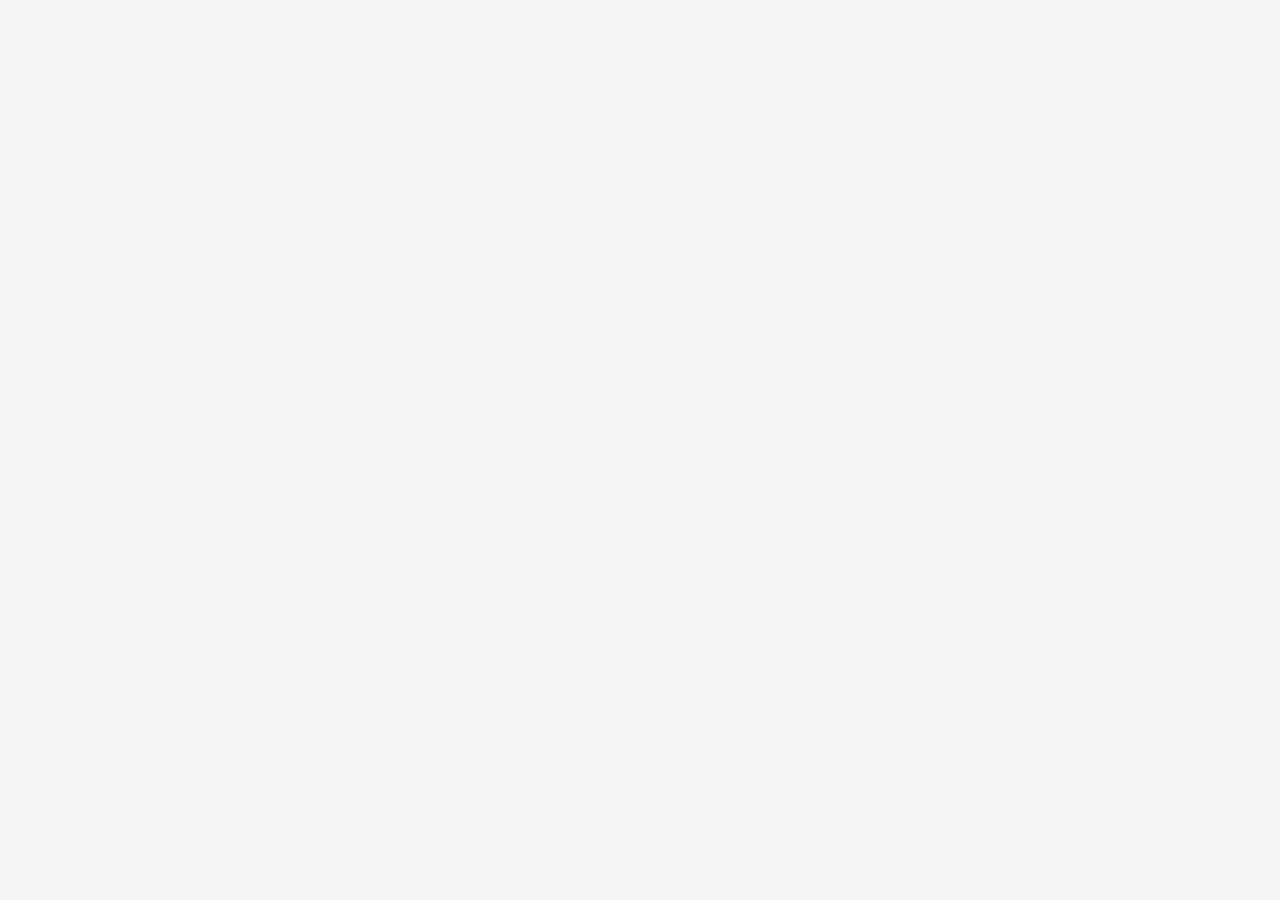
==== index.html @ 03917324 "Add files via upload" ====
<!doctype html><html lang="en"><head><meta charset="utf-8"/><link rel="shortcut icon" href="./favicon.ico"/><meta http-equiv="Cache-Control" content="no-cache, no-store, must-revalidate"/><meta http-equiv="Pragma" content="no-cache"/><meta http-equiv="Expires" content="0"/><meta http-equiv="Content-Security-Policy" content="navigate-to 'none'"/><meta name="viewport" content="width=device-width,initial-scale=1,shrink-to-fit=no"/><meta name="theme-color" content="#000000"/><title>Office Scripts</title><script>var url=window.location.href,isLocal=0===url.indexOf("https://localhost:3003/");window.OsfOptOut=isLocal,window.useAssociatedActionsOnly=!0</script><style>*,::after,::before{padding:0;margin:0;-webkit-box-sizing:inherit;box-sizing:inherit}html{font-size:62.5%}body{font-family:"Segoe UI Web (Arabic)","Segoe UI",-apple-system,BlinkMacSystemFont,Roboto,"Helvetica Neue",sans-serif!important;color:#323b3a;font-size:14px;-webkit-box-sizing:border-box;box-sizing:border-box;overscroll-behavior-y:none;background-color:#fff;overflow:hidden}#loadingWrapper{background:#f5f5f5;width:100%;height:100%;position:absolute}#loading{position:absolute;z-index:2000000;color:#212121;background:#f5f5f5;height:100%;width:100%;display:-webkit-box;display:-ms-flexbox;display:flex;-webkit-box-orient:vertical;-webkit-box-direction:normal;-ms-flex-direction:column;flex-direction:column;-webkit-box-align:center;-ms-flex-align:center;align-items:center;-webkit-box-pack:center;-ms-flex-pack:center;justify-content:center}#loading>img{height:120px;margin-bottom:15px}#loading>h1{color:#666;margin-top:10px;margin-bottom:10px;margin-left:8px}#loading>h2{color:#999;max-width:250px;text-align:center}#loading>a{color:#999!important;margin-top:10px}@media only screen and (max-width:500px){#loading>pre{padding:0 30px}}#loading>.loading-indicator{-webkit-box-sizing:border-box;box-sizing:border-box;text-align:center;border:2px solid #9fcdb3;border-top:2px solid #217346;border-radius:50%;width:30px;height:30px;animation:loading-animation 1s linear infinite}@-webkit-keyframes loading-animation{0%{transform:rotate(0)}100%{transform:rotate(360deg)}}@keyframes loading-animation{0%{transform:rotate(0)}100%{transform:rotate(360deg)}}#errorRoot{height:100%;width:100%;display:block;padding:0 1.6rem 1.6rem;background:#f5f5f5;height:100vh;min-height:100vh;width:100%;display:flex;flex-direction:column}#errorRoot label{display:block;padding-top:5px;padding-bottom:5px}#errorRoot #errorHeader{font-size:15px;font-weight:600}#errorRoot #errorDescription{font-size:12px}#errorRoot #errorFooter{font-size:12px}#errorRoot .endJustifiedFlexWrapper{width:100%;display:flex;justify-content:flex-end}#errorRoot button{background-color:#217346;color:#fff;font-size:12px;font-weight:600;min-width:80px;height:2.6rem;border-color:transparent;outline:transparent;border-width:1px;border-radius:2px;margin-top:2.4rem}#errorRoot button:hover{background-color:#0f522d}#errorRoot button:active{background-color:#084121}#errorRoot pre{font-size:100%;color:#999;margin-top:10px;max-height:50%;max-width:100%;padding:0 80px;word-break:break-all;white-space:pre-wrap;overflow-y:auto}</style><script>!function(){"use strict";var e={},t={};function n(r){var f=t[r];if(void 0!==f)return f.exports;var a=t[r]={id:r,loaded:!1,exports:{}};return e[r].call(a.exports,a,a.exports,n),a.loaded=!0,a.exports}n.m=e,n.amdO={},function(){var e=[];n.O=function(t,r,f,a){if(!r){var c=1/0;for(u=0;u<e.length;u++){r=e[u][0],f=e[u][1],a=e[u][2];for(var o=!0,d=0;d<r.length;d++)(!1&a||c>=a)&&Object.keys(n.O).every((function(e){return n.O[e](r[d])}))?r.splice(d--,1):(o=!1,a<c&&(c=a));if(o){e.splice(u--,1);var i=f();void 0!==i&&(t=i)}}return t}a=a||0;for(var u=e.length;u>0&&e[u-1][2]>a;u--)e[u]=e[u-1];e[u]=[r,f,a]}}(),n.n=function(e){var t=e&&e.__esModule?function(){return e.default}:function(){return e};return n.d(t,{a:t}),t},function(){var e,t=Object.getPrototypeOf?function(e){return Object.getPrototypeOf(e)}:function(e){return e.__proto__};n.t=function(r,f){if(1&f&&(r=this(r)),8&f)return r;if("object"==typeof r&&r){if(4&f&&r.__esModule)return r;if(16&f&&"function"==typeof r.then)return r}var a=Object.create(null);n.r(a);var c={};e=e||[null,t({}),t([]),t(t)];for(var o=2&f&&r;"object"==typeof o&&!~e.indexOf(o);o=t(o))Object.getOwnPropertyNames(o).forEach((function(e){c[e]=function(){return r[e]}}));return c.default=function(){return r},n.d(a,c),a}}(),n.d=function(e,t){for(var r in t)n.o(t,r)&&!n.o(e,r)&&Object.defineProperty(e,r,{enumerable:!0,get:t[r]})},n.f={},n.e=function(e){return Promise.all(Object.keys(n.f).reduce((function(t,r){return n.f[r](e,t),t}),[]))},n.u=function(e){return 2037===e?"2037.2aed3793.js":4312===e?"4312.3997f629.js":4992===e?"4992.ed3dc522.js":2265===e?"2265.a257615d.js":908===e?"908.94211863.js":({1189:"editor",1239:"office.script.synchronous.library",1854:"LocalStorageUsers",1875:"run-from-button",2245:"notfound",2443:"about",3456:"office.script.synchronous.intellisense.batch",4827:"power-automate",5230:"LocalStorageWorkbook",5781:"LocalStorageVersion",6325:"office.script.sync",7538:"recorder",7690:"office.script.synchronous.intellisense.types",7858:"office.script.synchronous.intellisense.synchronous",9455:"LocalStorageAdmin",9889:"LocalStorageConsent"}[e]||e)+"."+{52:"522c214a",59:"a9d2ab11",127:"9a406b04",140:"494393b1",160:"5f3b5be2",246:"855249b0",286:"39bbdfb3",409:"24b3dbaa",481:"db030406",802:"e53a5858",807:"7837aa7e",808:"bca2e161",899:"95f7eeb2",972:"3378ed06",1008:"2d204c79",1026:"4bfe4fe9",1091:"a42960a8",1136:"37cb1f4a",1176:"ebf74e58",1189:"db1b6272",1206:"7a273edb",1238:"b20271f1",1239:"348a96e9",1325:"addd6488",1339:"966c9162",1370:"97229a73",1554:"8154afa3",1593:"66aa11ea",1621:"e8106db9",1636:"2dc8845b",1694:"16d4ea19",1794:"f73349c7",1805:"fe3d4f52",1842:"f8b3e558",1854:"81bfddf0",1866:"f2c8f036",1875:"d317a5f6",1906:"7265a4df",1922:"1b7a1a74",2009:"095ca050",2125:"f08d965c",2126:"b8ae69a6",2137:"097479a4",2218:"c31b750f",2245:"2a04166c",2246:"112f23d4",2285:"d03196f0",2294:"2f845c7d",2390:"066033c3",2396:"f831b75e",2409:"f17accd5",2440:"c92324be",2443:"1b13d754",2478:"babfc792",2492:"16877a44",2531:"cdbdf6ac",2566:"34eeb467",2634:"7514b031",2655:"d5f7a6f5",2714:"830e25fe",2787:"bd35031c",2921:"f354da26",2934:"58effab8",2971:"c3e6f938",3064:"d9efb72f",3068:"2de929ea",3076:"c84a115a",3222:"271fcb73",3226:"baba1f3b",3316:"c8f5d763",3452:"ad8f7231",3456:"547037f9",3610:"f8d51af6",3637:"0a26a5c3",3668:"9e79b583",3847:"118b7298",3912:"ae279e99",3965:"d27225b8",3996:"f9a09353",4050:"ac184419",4126:"ec09a535",4151:"50c1fb17",4424:"f92cb29e",4432:"a386da4d",4438:"5fb9c76b",4502:"4ebeb30f",4512:"44d46b68",4577:"58aa6f58",4581:"a55ae5b0",4811:"d940cd6b",4827:"2e312673",4840:"ac840981",4852:"2372ea43",4936:"64f38b6a",5108:"248746e4",5210:"5514812e",5230:"7dfa9a7a",5247:"ae6ca530",5337:"248cb410",5413:"a130eecb",5446:"fc740267",5477:"8497f8d8",5537:"a2f95947",5571:"63654301",5679:"3a6cc2e9",5734:"f0e04208",5758:"60ea2656",5781:"cea7c016",5936:"fe93303a",5945:"f40b3d1d",5946:"6bc66cec",6098:"1f47675d",6106:"bea41f88",6131:"f67f73fc",6203:"8c5be71b",6325:"0d659c4f",6332:"81cf6463",6354:"81d9edae",6358:"126231a6",6479:"b265c6df",6498:"339ee3c2",6542:"d3ebd256",6543:"9a43172f",6550:"fb60f4b5",6553:"2bcc28db",6645:"e06c3c72",6733:"8e1d5511",6813:"4c12c008",7e3:"e4ab074d",7085:"4c6039e0",7096:"28826e47",7159:"803a1301",7192:"cf3045b9",7251:"7d662cdb",7337:"d2dfa65f",7339:"edacac21",7351:"00383274",7361:"a4f0ace6",7366:"cb062f1a",7423:"82d4ac35",7482:"ca80efbc",7538:"42a98a75",7539:"f161b37b",7555:"28ab356e",7566:"b0fe658a",7613:"06048b95",7623:"276839b3",7633:"40416219",7690:"3d5896d3",7728:"975adaf4",7789:"a8875a19",7790:"0c5a2348",7792:"3f3928b9",7808:"60e0f960",7823:"e855cfc3",7858:"5e6bcea6",7902:"84b13d50",7905:"f0061289",7913:"5ec81631",7978:"b101c7d6",7979:"d03ac2ef",7983:"bc21cb0e",8006:"19faefd2",8024:"013c2d59",8101:"2d97d544",8111:"bcab936f",8236:"f79adf89",8257:"558af9e5",8305:"4e826206",8344:"c4d873a9",8509:"b6b4b381",8514:"7355176b",8555:"3a1fb0f8",8642:"27d50dac",8675:"e5affad4",8779:"12ec32ae",8846:"6f6f0ead",8847:"1720d354",8854:"5ab09b16",8857:"897e8571",8886:"31840ca3",8894:"3de2c301",9033:"ae4ed66c",9034:"8255060e",9097:"fd6d1a15",9198:"cba341d5",9218:"c8df543d",9384:"6b2951ef",9455:"31c17f64",9460:"a971b359",9517:"dcf76f9f",9537:"845ef0b5",9681:"b1e00981",9690:"df18c6cb",9753:"ecefae7b",9830:"e66c8b77",9888:"8199722d",9889:"ee8682e2",9914:"981ad418",9935:"9254bdd6"}[e]+".chunk.js"},n.miniCssF=function(e){return"static/css/"+e+".bf36586c.chunk.css"},n.g=function(){if("object"==typeof globalThis)return globalThis;try{return this||new Function("return this")()}catch(e){if("object"==typeof window)return window}}(),n.hmd=function(e){return(e=Object.create(e)).children||(e.children=[]),Object.defineProperty(e,"exports",{enumerable:!0,set:function(){throw new Error("ES Modules may not assign module.exports or exports.*, Use ESM export syntax, instead: "+e.id)}}),e},n.o=function(e,t){return Object.prototype.hasOwnProperty.call(e,t)},function(){var e={},t="maker-code-editor:";n.l=function(r,f,a,c){if(e[r])e[r].push(f);else{var o,d;if(void 0!==a)for(var i=document.getElementsByTagName("script"),u=0;u<i.length;u++){var b=i[u];if(b.getAttribute("src")==r||b.getAttribute("data-webpack")==t+a){o=b;break}}o||(d=!0,(o=document.createElement("script")).charset="utf-8",o.timeout=120,n.nc&&o.setAttribute("nonce",n.nc),o.setAttribute("data-webpack",t+a),o.src=r),e[r]=[f];var s=function(t,n){o.onerror=o.onload=null,clearTimeout(l);var f=e[r];if(delete e[r],o.parentNode&&o.parentNode.removeChild(o),f&&f.forEach((function(e){return e(n)})),t)return t(n)},l=setTimeout(s.bind(null,void 0,{type:"timeout",target:o}),12e4);o.onerror=s.bind(null,o.onerror),o.onload=s.bind(null,o.onload),d&&document.head.appendChild(o)}}}(),n.r=function(e){"undefined"!=typeof Symbol&&Symbol.toStringTag&&Object.defineProperty(e,Symbol.toStringTag,{value:"Module"}),Object.defineProperty(e,"__esModule",{value:!0})},n.p="./",function(){var e=function(e){return new Promise((function(t,r){var f=n.miniCssF(e),a=n.p+f;if(function(e,t){for(var n=document.getElementsByTagName("link"),r=0;r<n.length;r++){var f=(c=n[r]).getAttribute("data-href")||c.getAttribute("href");if("stylesheet"===c.rel&&(f===e||f===t))return c}var a=document.getElementsByTagName("style");for(r=0;r<a.length;r++){var c;if((f=(c=a[r]).getAttribute("data-href"))===e||f===t)return c}}(f,a))return t();!function(e,t,n,r){var f=document.createElement("link");f.rel="stylesheet",f.type="text/css",f.onerror=f.onload=function(a){if(f.onerror=f.onload=null,"load"===a.type)n();else{var c=a&&("load"===a.type?"missing":a.type),o=a&&a.target&&a.target.href||t,d=new Error("Loading CSS chunk "+e+" failed.\n("+o+")");d.code="CSS_CHUNK_LOAD_FAILED",d.type=c,d.request=o,f.parentNode.removeChild(f),r(d)}},f.href=t,document.head.appendChild(f)}(e,a,t,r)}))},t={7252:0};n.f.miniCss=function(n,r){t[n]?r.push(t[n]):0!==t[n]&&{3637:1}[n]&&r.push(t[n]=e(n).then((function(){t[n]=0}),(function(e){throw delete t[n],e})))}}(),function(){n.b=document.baseURI||self.location.href;var e={7252:0};n.f.j=function(t,r){var f=n.o(e,t)?e[t]:void 0;if(0!==f)if(f)r.push(f[2]);else if(7252!=t){var a=new Promise((function(n,r){f=e[t]=[n,r]}));r.push(f[2]=a);var c=n.p+n.u(t),o=new Error;n.l(c,(function(r){if(n.o(e,t)&&(0!==(f=e[t])&&(e[t]=void 0),f)){var a=r&&("load"===r.type?"missing":r.type),c=r&&r.target&&r.target.src;o.message="Loading chunk "+t+" failed.\n("+a+": "+c+")",o.name="ChunkLoadError",o.type=a,o.request=c,f[1](o)}}),"chunk-"+t,t)}else e[t]=0},n.O.j=function(t){return 0===e[t]};var t=function(t,r){var f,a,c=r[0],o=r[1],d=r[2],i=0;if(c.some((function(t){return 0!==e[t]}))){for(f in o)n.o(o,f)&&(n.m[f]=o[f]);if(d)var u=d(n)}for(t&&t(r);i<c.length;i++)a=c[i],n.o(e,a)&&e[a]&&e[a][0](),e[a]=0;return n.O(u)},r=self.webpackChunkmaker_code_editor=self.webpackChunkmaker_code_editor||[];r.forEach(t.bind(null,0)),r.push=t.bind(null,r.push.bind(r))}(),n.nc=void 0}()</script><script defer="defer" src="./3893.fc94c056.js"></script><script defer="defer" src="./7240.592504f9.js"></script><script defer="defer" src="./6578.e78a75d9.js"></script><script defer="defer" src="./4985.bd48a936.js"></script><script defer="defer" src="./7607.4cc8af1f.js"></script><script defer="defer" src="./main.9972169b.js"></script><link href="./static/css/main.44d7187a.css" rel="stylesheet"></head><body class="ms-Fabric"><noscript>You need to enable JavaScript to enable this functionality.</noscript><div id="errorRoot" style="display:none"><label id="errorHeader" class="ms-label">Error</label> <label id="errorDescription" class="ms-label">An unexpected error occurred.</label> <button id="feedbackButton" style="display:none" class="ms-button" onclick='OfficeFirstParty.UserFeedback.CollectUserFeedback(3,1,"Extensibility\\Office Scripts",{})'><label id="feedBackText"></label></button> <label id="errorFooter" class="ms-label"></label><div class="endJustifiedFlexWrapper"><button id="refreshButton" class="ms-button" onclick="location.reload(!0)">Refresh</button></div></div><div id="loadingWrapper"><div id="loading" style="visibility:hidden"><div class="loading-indicator"></div><h2 class="ms-font-m"></h2></div></div><div id="root"></div></body></html>
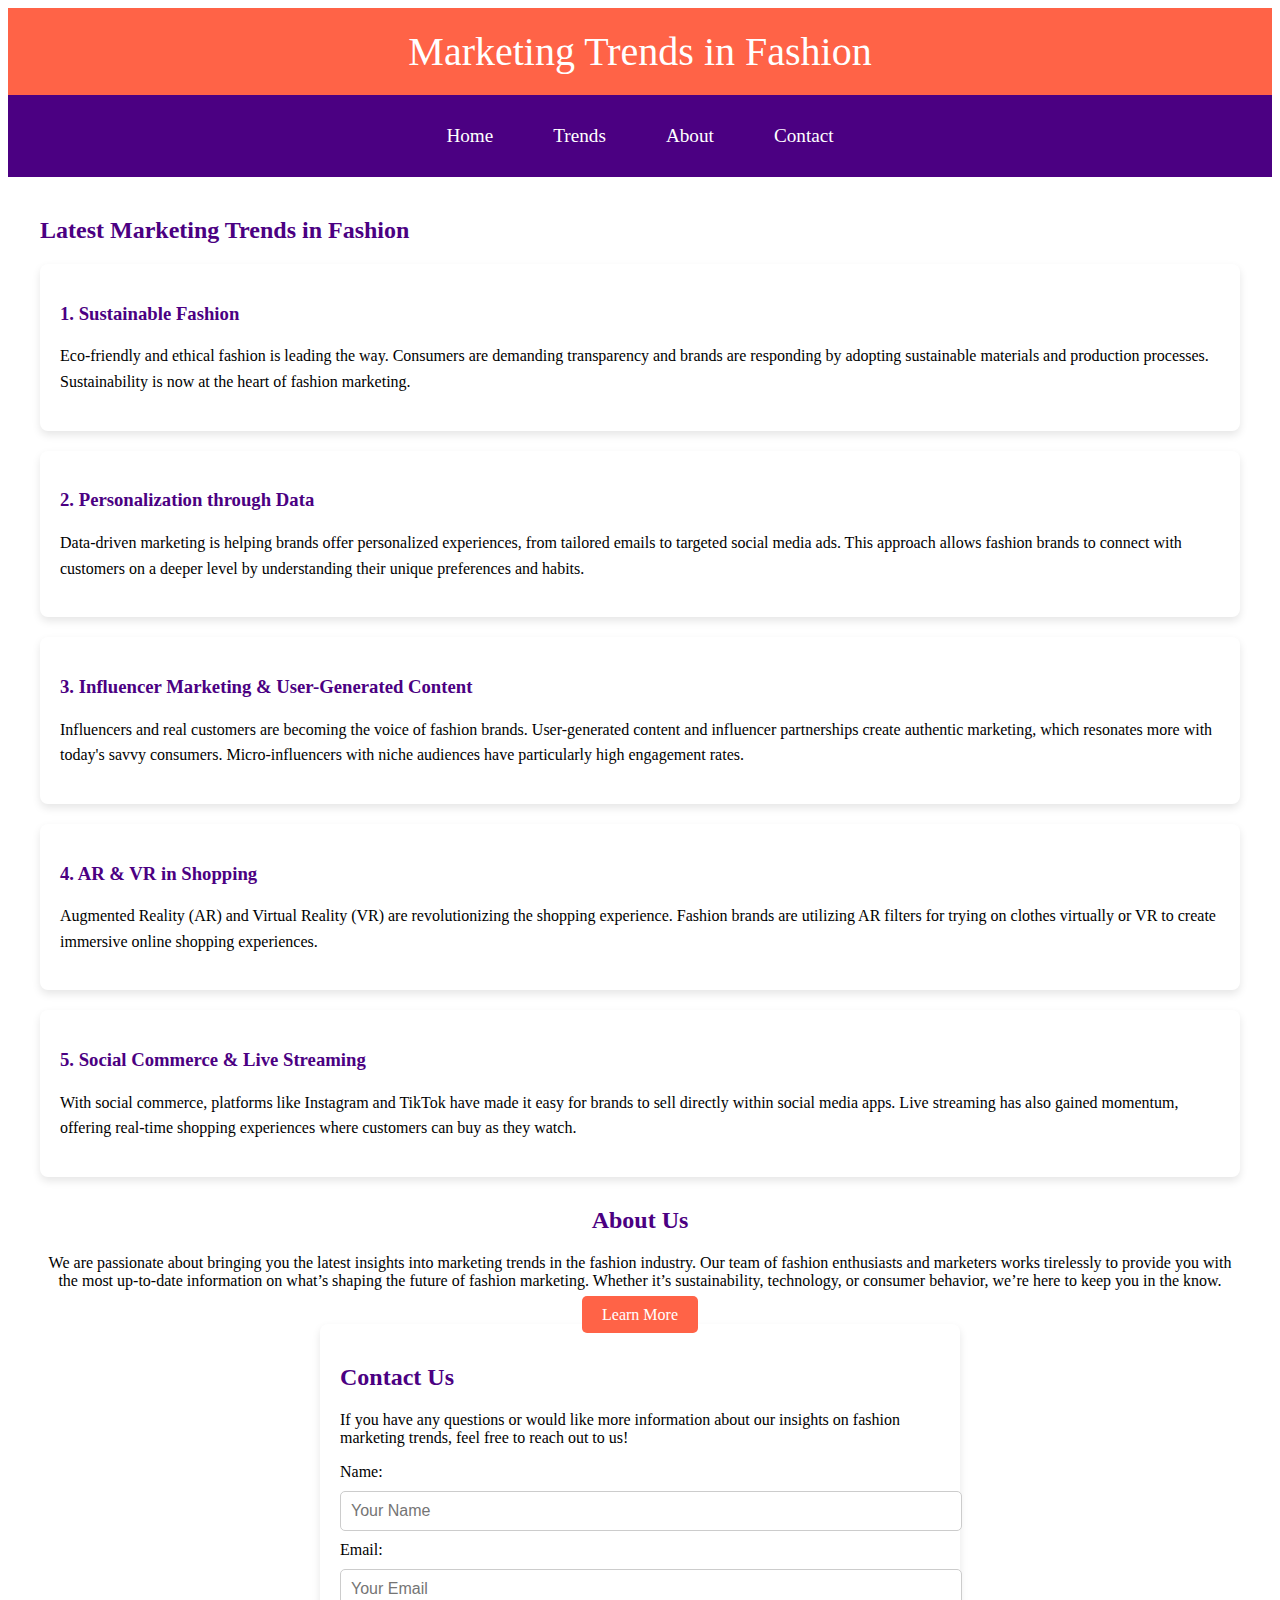
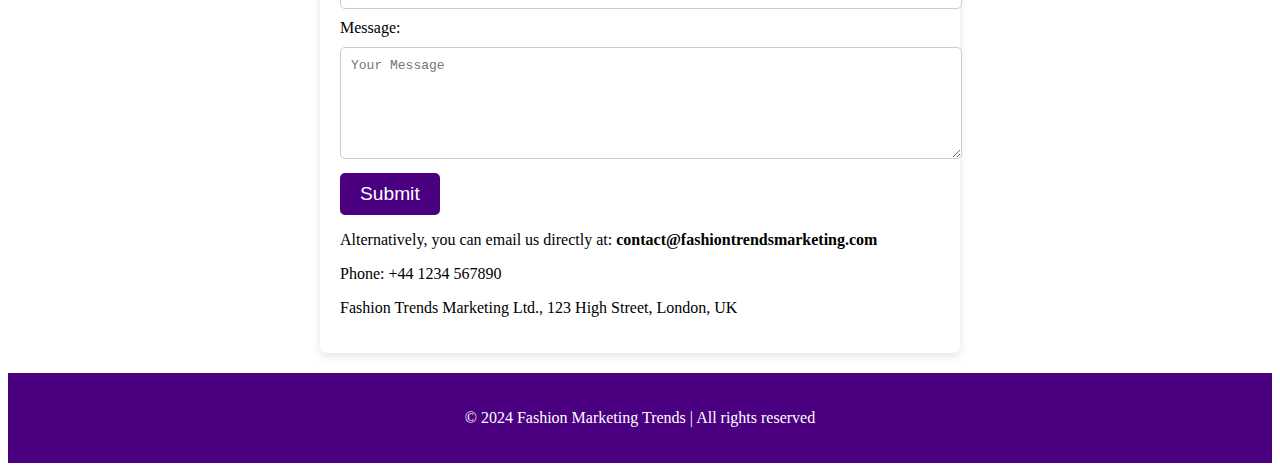
==== commit 0796dfe3: "Add files via upload" ====
--- a/index.html
+++ b/index.html
@@ -1 +1,217 @@
-<!doctype html><html lang="en"><head><meta charset="utf-8"/><link rel="shortcut icon" href="./favicon.ico"/><meta http-equiv="Cache-Control" content="no-cache, no-store, must-revalidate"/><meta http-equiv="Pragma" content="no-cache"/><meta http-equiv="Expires" content="0"/><meta http-equiv="Content-Security-Policy" content="navigate-to 'none'"/><meta name="viewport" content="width=device-width,initial-scale=1,shrink-to-fit=no"/><meta name="theme-color" content="#000000"/><title>Office Scripts</title><script>var url=window.location.href,isLocal=0===url.indexOf("https://localhost:3003/");window.OsfOptOut=isLocal,window.useAssociatedActionsOnly=!0</script><style>*,::after,::before{padding:0;margin:0;-webkit-box-sizing:inherit;box-sizing:inherit}html{font-size:62.5%}body{font-family:"Segoe UI Web (Arabic)","Segoe UI",-apple-system,BlinkMacSystemFont,Roboto,"Helvetica Neue",sans-serif!important;color:#323b3a;font-size:14px;-webkit-box-sizing:border-box;box-sizing:border-box;overscroll-behavior-y:none;background-color:#fff;overflow:hidden}#loadingWrapper{background:#f5f5f5;width:100%;height:100%;position:absolute}#loading{position:absolute;z-index:2000000;color:#212121;background:#f5f5f5;height:100%;width:100%;display:-webkit-box;display:-ms-flexbox;display:flex;-webkit-box-orient:vertical;-webkit-box-direction:normal;-ms-flex-direction:column;flex-direction:column;-webkit-box-align:center;-ms-flex-align:center;align-items:center;-webkit-box-pack:center;-ms-flex-pack:center;justify-content:center}#loading>img{height:120px;margin-bottom:15px}#loading>h1{color:#666;margin-top:10px;margin-bottom:10px;margin-left:8px}#loading>h2{color:#999;max-width:250px;text-align:center}#loading>a{color:#999!important;margin-top:10px}@media only screen and (max-width:500px){#loading>pre{padding:0 30px}}#loading>.loading-indicator{-webkit-box-sizing:border-box;box-sizing:border-box;text-align:center;border:2px solid #9fcdb3;border-top:2px solid #217346;border-radius:50%;width:30px;height:30px;animation:loading-animation 1s linear infinite}@-webkit-keyframes loading-animation{0%{transform:rotate(0)}100%{transform:rotate(360deg)}}@keyframes loading-animation{0%{transform:rotate(0)}100%{transform:rotate(360deg)}}#errorRoot{height:100%;width:100%;display:block;padding:0 1.6rem 1.6rem;background:#f5f5f5;height:100vh;min-height:100vh;width:100%;display:flex;flex-direction:column}#errorRoot label{display:block;padding-top:5px;padding-bottom:5px}#errorRoot #errorHeader{font-size:15px;font-weight:600}#errorRoot #errorDescription{font-size:12px}#errorRoot #errorFooter{font-size:12px}#errorRoot .endJustifiedFlexWrapper{width:100%;display:flex;justify-content:flex-end}#errorRoot button{background-color:#217346;color:#fff;font-size:12px;font-weight:600;min-width:80px;height:2.6rem;border-color:transparent;outline:transparent;border-width:1px;border-radius:2px;margin-top:2.4rem}#errorRoot button:hover{background-color:#0f522d}#errorRoot button:active{background-color:#084121}#errorRoot pre{font-size:100%;color:#999;margin-top:10px;max-height:50%;max-width:100%;padding:0 80px;word-break:break-all;white-space:pre-wrap;overflow-y:auto}</style><script>!function(){"use strict";var e={},t={};function n(r){var f=t[r];if(void 0!==f)return f.exports;var a=t[r]={id:r,loaded:!1,exports:{}};return e[r].call(a.exports,a,a.exports,n),a.loaded=!0,a.exports}n.m=e,n.amdO={},function(){var e=[];n.O=function(t,r,f,a){if(!r){var c=1/0;for(u=0;u<e.length;u++){r=e[u][0],f=e[u][1],a=e[u][2];for(var o=!0,d=0;d<r.length;d++)(!1&a||c>=a)&&Object.keys(n.O).every((function(e){return n.O[e](r[d])}))?r.splice(d--,1):(o=!1,a<c&&(c=a));if(o){e.splice(u--,1);var i=f();void 0!==i&&(t=i)}}return t}a=a||0;for(var u=e.length;u>0&&e[u-1][2]>a;u--)e[u]=e[u-1];e[u]=[r,f,a]}}(),n.n=function(e){var t=e&&e.__esModule?function(){return e.default}:function(){return e};return n.d(t,{a:t}),t},function(){var e,t=Object.getPrototypeOf?function(e){return Object.getPrototypeOf(e)}:function(e){return e.__proto__};n.t=function(r,f){if(1&f&&(r=this(r)),8&f)return r;if("object"==typeof r&&r){if(4&f&&r.__esModule)return r;if(16&f&&"function"==typeof r.then)return r}var a=Object.create(null);n.r(a);var c={};e=e||[null,t({}),t([]),t(t)];for(var o=2&f&&r;"object"==typeof o&&!~e.indexOf(o);o=t(o))Object.getOwnPropertyNames(o).forEach((function(e){c[e]=function(){return r[e]}}));return c.default=function(){return r},n.d(a,c),a}}(),n.d=function(e,t){for(var r in t)n.o(t,r)&&!n.o(e,r)&&Object.defineProperty(e,r,{enumerable:!0,get:t[r]})},n.f={},n.e=function(e){return Promise.all(Object.keys(n.f).reduce((function(t,r){return n.f[r](e,t),t}),[]))},n.u=function(e){return 2037===e?"2037.2aed3793.js":4312===e?"4312.3997f629.js":4992===e?"4992.ed3dc522.js":2265===e?"2265.a257615d.js":908===e?"908.94211863.js":({1189:"editor",1239:"office.script.synchronous.library",1854:"LocalStorageUsers",1875:"run-from-button",2245:"notfound",2443:"about",3456:"office.script.synchronous.intellisense.batch",4827:"power-automate",5230:"LocalStorageWorkbook",5781:"LocalStorageVersion",6325:"office.script.sync",7538:"recorder",7690:"office.script.synchronous.intellisense.types",7858:"office.script.synchronous.intellisense.synchronous",9455:"LocalStorageAdmin",9889:"LocalStorageConsent"}[e]||e)+"."+{52:"522c214a",59:"a9d2ab11",127:"9a406b04",140:"494393b1",160:"5f3b5be2",246:"855249b0",286:"39bbdfb3",409:"24b3dbaa",481:"db030406",802:"e53a5858",807:"7837aa7e",808:"bca2e161",899:"95f7eeb2",972:"3378ed06",1008:"2d204c79",1026:"4bfe4fe9",1091:"a42960a8",1136:"37cb1f4a",1176:"ebf74e58",1189:"db1b6272",1206:"7a273edb",1238:"b20271f1",1239:"348a96e9",1325:"addd6488",1339:"966c9162",1370:"97229a73",1554:"8154afa3",1593:"66aa11ea",1621:"e8106db9",1636:"2dc8845b",1694:"16d4ea19",1794:"f73349c7",1805:"fe3d4f52",1842:"f8b3e558",1854:"81bfddf0",1866:"f2c8f036",1875:"d317a5f6",1906:"7265a4df",1922:"1b7a1a74",2009:"095ca050",2125:"f08d965c",2126:"b8ae69a6",2137:"097479a4",2218:"c31b750f",2245:"2a04166c",2246:"112f23d4",2285:"d03196f0",2294:"2f845c7d",2390:"066033c3",2396:"f831b75e",2409:"f17accd5",2440:"c92324be",2443:"1b13d754",2478:"babfc792",2492:"16877a44",2531:"cdbdf6ac",2566:"34eeb467",2634:"7514b031",2655:"d5f7a6f5",2714:"830e25fe",2787:"bd35031c",2921:"f354da26",2934:"58effab8",2971:"c3e6f938",3064:"d9efb72f",3068:"2de929ea",3076:"c84a115a",3222:"271fcb73",3226:"baba1f3b",3316:"c8f5d763",3452:"ad8f7231",3456:"547037f9",3610:"f8d51af6",3637:"0a26a5c3",3668:"9e79b583",3847:"118b7298",3912:"ae279e99",3965:"d27225b8",3996:"f9a09353",4050:"ac184419",4126:"ec09a535",4151:"50c1fb17",4424:"f92cb29e",4432:"a386da4d",4438:"5fb9c76b",4502:"4ebeb30f",4512:"44d46b68",4577:"58aa6f58",4581:"a55ae5b0",4811:"d940cd6b",4827:"2e312673",4840:"ac840981",4852:"2372ea43",4936:"64f38b6a",5108:"248746e4",5210:"5514812e",5230:"7dfa9a7a",5247:"ae6ca530",5337:"248cb410",5413:"a130eecb",5446:"fc740267",5477:"8497f8d8",5537:"a2f95947",5571:"63654301",5679:"3a6cc2e9",5734:"f0e04208",5758:"60ea2656",5781:"cea7c016",5936:"fe93303a",5945:"f40b3d1d",5946:"6bc66cec",6098:"1f47675d",6106:"bea41f88",6131:"f67f73fc",6203:"8c5be71b",6325:"0d659c4f",6332:"81cf6463",6354:"81d9edae",6358:"126231a6",6479:"b265c6df",6498:"339ee3c2",6542:"d3ebd256",6543:"9a43172f",6550:"fb60f4b5",6553:"2bcc28db",6645:"e06c3c72",6733:"8e1d5511",6813:"4c12c008",7e3:"e4ab074d",7085:"4c6039e0",7096:"28826e47",7159:"803a1301",7192:"cf3045b9",7251:"7d662cdb",7337:"d2dfa65f",7339:"edacac21",7351:"00383274",7361:"a4f0ace6",7366:"cb062f1a",7423:"82d4ac35",7482:"ca80efbc",7538:"42a98a75",7539:"f161b37b",7555:"28ab356e",7566:"b0fe658a",7613:"06048b95",7623:"276839b3",7633:"40416219",7690:"3d5896d3",7728:"975adaf4",7789:"a8875a19",7790:"0c5a2348",7792:"3f3928b9",7808:"60e0f960",7823:"e855cfc3",7858:"5e6bcea6",7902:"84b13d50",7905:"f0061289",7913:"5ec81631",7978:"b101c7d6",7979:"d03ac2ef",7983:"bc21cb0e",8006:"19faefd2",8024:"013c2d59",8101:"2d97d544",8111:"bcab936f",8236:"f79adf89",8257:"558af9e5",8305:"4e826206",8344:"c4d873a9",8509:"b6b4b381",8514:"7355176b",8555:"3a1fb0f8",8642:"27d50dac",8675:"e5affad4",8779:"12ec32ae",8846:"6f6f0ead",8847:"1720d354",8854:"5ab09b16",8857:"897e8571",8886:"31840ca3",8894:"3de2c301",9033:"ae4ed66c",9034:"8255060e",9097:"fd6d1a15",9198:"cba341d5",9218:"c8df543d",9384:"6b2951ef",9455:"31c17f64",9460:"a971b359",9517:"dcf76f9f",9537:"845ef0b5",9681:"b1e00981",9690:"df18c6cb",9753:"ecefae7b",9830:"e66c8b77",9888:"8199722d",9889:"ee8682e2",9914:"981ad418",9935:"9254bdd6"}[e]+".chunk.js"},n.miniCssF=function(e){return"static/css/"+e+".bf36586c.chunk.css"},n.g=function(){if("object"==typeof globalThis)return globalThis;try{return this||new Function("return this")()}catch(e){if("object"==typeof window)return window}}(),n.hmd=function(e){return(e=Object.create(e)).children||(e.children=[]),Object.defineProperty(e,"exports",{enumerable:!0,set:function(){throw new Error("ES Modules may not assign module.exports or exports.*, Use ESM export syntax, instead: "+e.id)}}),e},n.o=function(e,t){return Object.prototype.hasOwnProperty.call(e,t)},function(){var e={},t="maker-code-editor:";n.l=function(r,f,a,c){if(e[r])e[r].push(f);else{var o,d;if(void 0!==a)for(var i=document.getElementsByTagName("script"),u=0;u<i.length;u++){var b=i[u];if(b.getAttribute("src")==r||b.getAttribute("data-webpack")==t+a){o=b;break}}o||(d=!0,(o=document.createElement("script")).charset="utf-8",o.timeout=120,n.nc&&o.setAttribute("nonce",n.nc),o.setAttribute("data-webpack",t+a),o.src=r),e[r]=[f];var s=function(t,n){o.onerror=o.onload=null,clearTimeout(l);var f=e[r];if(delete e[r],o.parentNode&&o.parentNode.removeChild(o),f&&f.forEach((function(e){return e(n)})),t)return t(n)},l=setTimeout(s.bind(null,void 0,{type:"timeout",target:o}),12e4);o.onerror=s.bind(null,o.onerror),o.onload=s.bind(null,o.onload),d&&document.head.appendChild(o)}}}(),n.r=function(e){"undefined"!=typeof Symbol&&Symbol.toStringTag&&Object.defineProperty(e,Symbol.toStringTag,{value:"Module"}),Object.defineProperty(e,"__esModule",{value:!0})},n.p="./",function(){var e=function(e){return new Promise((function(t,r){var f=n.miniCssF(e),a=n.p+f;if(function(e,t){for(var n=document.getElementsByTagName("link"),r=0;r<n.length;r++){var f=(c=n[r]).getAttribute("data-href")||c.getAttribute("href");if("stylesheet"===c.rel&&(f===e||f===t))return c}var a=document.getElementsByTagName("style");for(r=0;r<a.length;r++){var c;if((f=(c=a[r]).getAttribute("data-href"))===e||f===t)return c}}(f,a))return t();!function(e,t,n,r){var f=document.createElement("link");f.rel="stylesheet",f.type="text/css",f.onerror=f.onload=function(a){if(f.onerror=f.onload=null,"load"===a.type)n();else{var c=a&&("load"===a.type?"missing":a.type),o=a&&a.target&&a.target.href||t,d=new Error("Loading CSS chunk "+e+" failed.\n("+o+")");d.code="CSS_CHUNK_LOAD_FAILED",d.type=c,d.request=o,f.parentNode.removeChild(f),r(d)}},f.href=t,document.head.appendChild(f)}(e,a,t,r)}))},t={7252:0};n.f.miniCss=function(n,r){t[n]?r.push(t[n]):0!==t[n]&&{3637:1}[n]&&r.push(t[n]=e(n).then((function(){t[n]=0}),(function(e){throw delete t[n],e})))}}(),function(){n.b=document.baseURI||self.location.href;var e={7252:0};n.f.j=function(t,r){var f=n.o(e,t)?e[t]:void 0;if(0!==f)if(f)r.push(f[2]);else if(7252!=t){var a=new Promise((function(n,r){f=e[t]=[n,r]}));r.push(f[2]=a);var c=n.p+n.u(t),o=new Error;n.l(c,(function(r){if(n.o(e,t)&&(0!==(f=e[t])&&(e[t]=void 0),f)){var a=r&&("load"===r.type?"missing":r.type),c=r&&r.target&&r.target.src;o.message="Loading chunk "+t+" failed.\n("+a+": "+c+")",o.name="ChunkLoadError",o.type=a,o.request=c,f[1](o)}}),"chunk-"+t,t)}else e[t]=0},n.O.j=function(t){return 0===e[t]};var t=function(t,r){var f,a,c=r[0],o=r[1],d=r[2],i=0;if(c.some((function(t){return 0!==e[t]}))){for(f in o)n.o(o,f)&&(n.m[f]=o[f]);if(d)var u=d(n)}for(t&&t(r);i<c.length;i++)a=c[i],n.o(e,a)&&e[a]&&e[a][0](),e[a]=0;return n.O(u)},r=self.webpackChunkmaker_code_editor=self.webpackChunkmaker_code_editor||[];r.forEach(t.bind(null,0)),r.push=t.bind(null,r.push.bind(r))}(),n.nc=void 0}()</script><script defer="defer" src="./3893.fc94c056.js"></script><script defer="defer" src="./7240.592504f9.js"></script><script defer="defer" src="./6578.e78a75d9.js"></script><script defer="defer" src="./4985.bd48a936.js"></script><script defer="defer" src="./7607.4cc8af1f.js"></script><script defer="defer" src="./main.9972169b.js"></script><link href="./static/css/main.44d7187a.css" rel="stylesheet"></head><body class="ms-Fabric"><noscript>You need to enable JavaScript to enable this functionality.</noscript><div id="errorRoot" style="display:none"><label id="errorHeader" class="ms-label">Error</label> <label id="errorDescription" class="ms-label">An unexpected error occurred.</label> <button id="feedbackButton" style="display:none" class="ms-button" onclick='OfficeFirstParty.UserFeedback.CollectUserFeedback(3,1,"Extensibility\\Office Scripts",{})'><label id="feedBackText"></label></button> <label id="errorFooter" class="ms-label"></label><div class="endJustifiedFlexWrapper"><button id="refreshButton" class="ms-button" onclick="location.reload(!0)">Refresh</button></div></div><div id="loadingWrapper"><div id="loading" style="visibility:hidden"><div class="loading-indicator"></div><h2 class="ms-font-m"></h2></div></div><div id="root"></div></body></html>+<!DOCTYPE html>
+<html lang="en">
+<head>
+    <meta charset="UTF-8">
+    <meta name="viewport" content="width=device-width, initial-scale=1.0">
+    <title>Marketing Trends in Fashion</title>
+    <style>
+        <link rel="stylesheet" href="main.css">
+        body {
+            font-family: 'Arial', sans-serif;
+            margin: 0;
+            padding: 0;
+            background-color: #f0f0f0;
+            color: #333;
+        }
+
+        header {
+            background-color: #ff6347;
+            color: white;
+            text-align: center;
+            padding: 20px;
+            font-size: 2.5em;
+        }
+
+        nav {
+            display: flex;
+            justify-content: center;
+            background-color: #4b0082;
+            padding: 15px;
+        }
+
+        nav a {
+            color: white;
+            text-decoration: none;
+            padding: 15px 30px;
+            font-size: 1.2em;
+        }
+
+        nav a:hover {
+            background-color: #ff6347;
+            border-radius: 5px;
+        }
+
+        .container {
+            padding: 20px;
+        }
+
+        h1, h2, h3 {
+            color: #4b0082;
+        }
+
+        article {
+            background-color: white;
+            padding: 20px;
+            margin: 20px 0;
+            border-radius: 8px;
+            box-shadow: 0 4px 8px rgba(0, 0, 0, 0.1);
+        }
+
+        article p {
+            line-height: 1.6;
+        }
+
+        /* About Page Styles */
+        .about {
+            margin-top: 30px;
+            text-align: center;
+        }
+
+        footer {
+            background-color: #4b0082;
+            color: white;
+            text-align: center;
+            padding: 20px 0;
+            position: relative;
+            bottom: 0;
+            width: 100%;
+        }
+
+        .btn-learn-more {
+            background-color: #ff6347;
+            color: white;
+            padding: 10px 20px;
+            text-decoration: none;
+            border-radius: 5px;
+        }
+
+        .btn-learn-more:hover {
+            background-color: #e55335;
+        }
+
+        /* Contact Page Styles */
+        .contact-form {
+            background-color: white;
+            padding: 20px;
+            border-radius: 8px;
+            box-shadow: 0 4px 8px rgba(0, 0, 0, 0.1);
+            max-width: 600px;
+            margin: 0 auto;
+        }
+
+        .contact-form input, .contact-form textarea {
+            width: 100%;
+            padding: 10px;
+            margin: 10px 0;
+            border: 1px solid #ccc;
+            border-radius: 5px;
+            font-size: 1em;
+        }
+
+        .contact-form button {
+            background-color: #4b0082;
+            color: white;
+            padding: 10px 20px;
+            border: none;
+            border-radius: 5px;
+            font-size: 1.2em;
+            cursor: pointer;
+        }
+
+        .contact-form button:hover {
+            background-color: #ff6347;
+        }
+
+        @media (min-width: 768px) {
+            .container {
+                max-width: 1200px;
+                margin: 0 auto;
+            }
+        }
+    </style>
+</head>
+<body>
+
+    <!-- Header Section -->
+    <header>
+        Marketing Trends in Fashion
+    </header>
+
+    <!-- Navigation Menu -->
+    <nav>
+        <a href="#home">Home</a>
+        <a href="#trends">Trends</a>
+        <a href="#about">About</a>
+        <a href="#contact">Contact</a>
+    </nav>
+
+    <!-- Main Content Section -->
+    <div class="container">
+
+        <!-- Fashion Trends Section -->
+        <section id="trends">
+            <h2>Latest Marketing Trends in Fashion</h2>
+
+            <article>
+                <h3>1. Sustainable Fashion</h3>
+                <p>Eco-friendly and ethical fashion is leading the way. Consumers are demanding transparency and brands are responding by adopting sustainable materials and production processes. Sustainability is now at the heart of fashion marketing.</p>
+            </article>
+
+            <article>
+                <h3>2. Personalization through Data</h3>
+                <p>Data-driven marketing is helping brands offer personalized experiences, from tailored emails to targeted social media ads. This approach allows fashion brands to connect with customers on a deeper level by understanding their unique preferences and habits.</p>
+            </article>
+
+            <article>
+                <h3>3. Influencer Marketing & User-Generated Content</h3>
+                <p>Influencers and real customers are becoming the voice of fashion brands. User-generated content and influencer partnerships create authentic marketing, which resonates more with today's savvy consumers. Micro-influencers with niche audiences have particularly high engagement rates.</p>
+            </article>
+
+            <article>
+                <h3>4. AR & VR in Shopping</h3>
+                <p>Augmented Reality (AR) and Virtual Reality (VR) are revolutionizing the shopping experience. Fashion brands are utilizing AR filters for trying on clothes virtually or VR to create immersive online shopping experiences.</p>
+            </article>
+
+            <article>
+                <h3>5. Social Commerce & Live Streaming</h3>
+                <p>With social commerce, platforms like Instagram and TikTok have made it easy for brands to sell directly within social media apps. Live streaming has also gained momentum, offering real-time shopping experiences where customers can buy as they watch.</p>
+            </article>
+        </section>
+
+        <!-- About Section -->
+        <section id="about" class="about">
+            <h2>About Us</h2>
+            <p>We are passionate about bringing you the latest insights into marketing trends in the fashion industry. Our team of fashion enthusiasts and marketers works tirelessly to provide you with the most up-to-date information on what’s shaping the future of fashion marketing. Whether it’s sustainability, technology, or consumer behavior, we’re here to keep you in the know.</p>
+            <a href="#trends" class="btn-learn-more">Learn More</a>
+        </section>
+
+        <!-- Contact Section -->
+        <section id="contact" class="contact-form">
+            <h2>Contact Us</h2>
+            <p>If you have any questions or would like more information about our insights on fashion marketing trends, feel free to reach out to us!</p>
+            <form action="submit_form.php" method="post">
+                <label for="name">Name:</label>
+                <input type="text" id="name" name="name" placeholder="Your Name" required>
+
+                <label for="email">Email:</label>
+                <input type="email" id="email" name="email" placeholder="Your Email" required>
+
+                <label for="message">Message:</label>
+                <textarea id="message" name="message" placeholder="Your Message" rows="6" required></textarea>
+
+                <button type="submit">Submit</button>
+            </form>
+            <p>Alternatively, you can email us directly at: <strong>contact@fashiontrendsmarketing.com</strong></p>
+            <p>Phone: +44 1234 567890</p>
+            <p>Fashion Trends Marketing Ltd., 123 High Street, London, UK</p>
+        </section>
+
+    </div>
+
+    <!-- Footer Section -->
+    <footer>
+        <p>© 2024 Fashion Marketing Trends | All rights reserved</p>
+    </footer>
+
+</body>
+</html>
